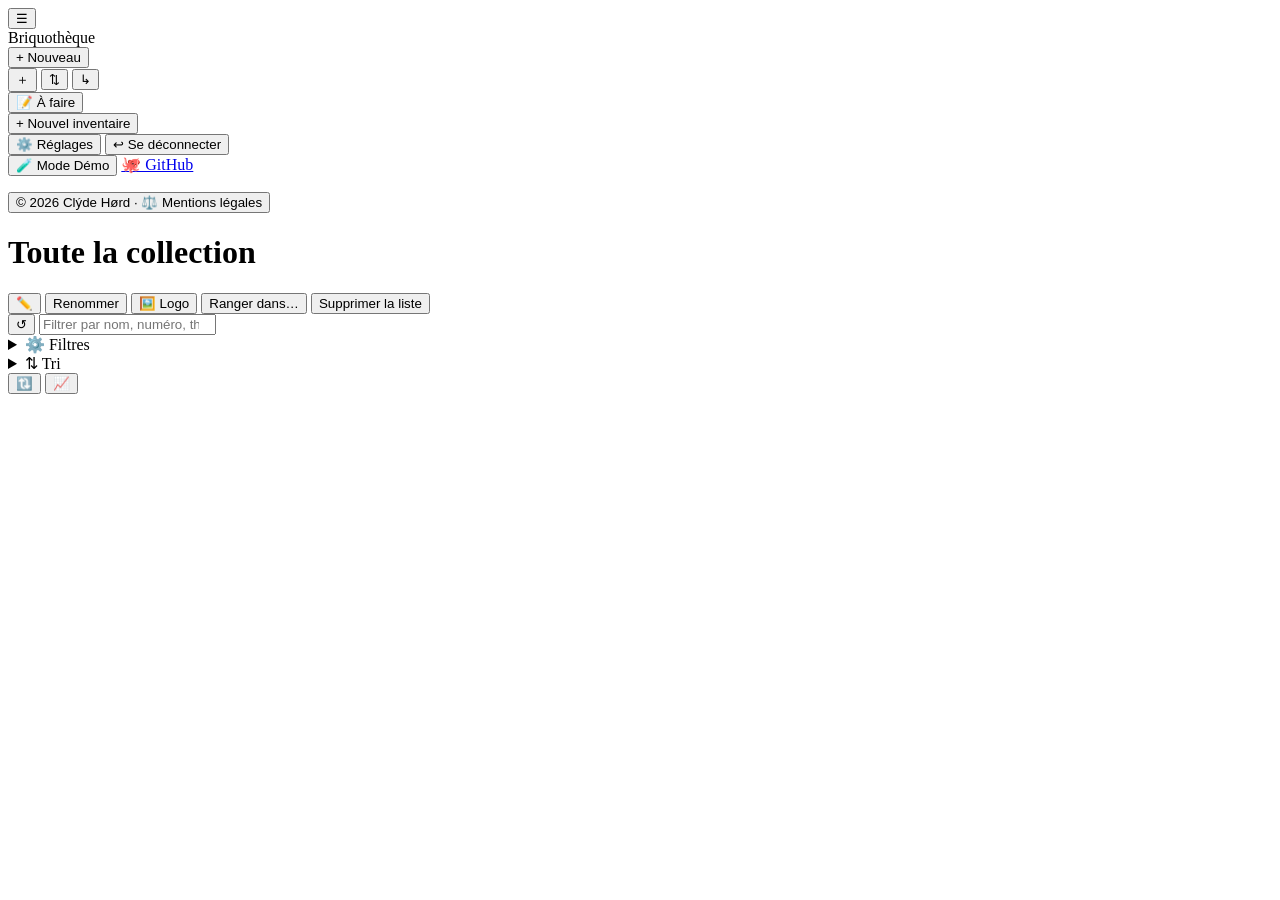
==== static/index.html @ e23d54b1 "Briquothèque : base complète (18 novembre 2026)" ====
<!doctype html>
<!-- © 2026 Clýde Hørd (ClydeHord sur GitHub) — auteur de Briquothèque · source : https://github.com/ClydeHord/briquotheque · licence : LICENCE (mention à conserver) -->
<html lang="fr">
<head>
<meta charset="utf-8">
<meta name="viewport" content="width=device-width, initial-scale=1, viewport-fit=cover">
<meta name="theme-color" content="#d01012">
<meta name="apple-mobile-web-app-capable" content="yes">
<meta name="mobile-web-app-capable" content="yes">
<meta name="apple-mobile-web-app-title" content="Briquothèque">
<link rel="manifest" href="/manifest.json">
<link rel="apple-touch-icon" href="/icon.svg">
<title>Briquothèque — Ma collection LEGO</title>
<link rel="stylesheet" href="/style.css">
<link rel="icon" href="data:image/svg+xml,<svg xmlns='http://www.w3.org/2000/svg' viewBox='0 0 32 32'><rect x='2' y='10' width='28' height='18' rx='3' fill='%23e3000b'/><rect x='7' y='5' width='7' height='7' rx='2' fill='%23e3000b'/><rect x='18' y='5' width='7' height='7' rx='2' fill='%23e3000b'/></svg>">
</head>
<body>
<div class="offline-bar" id="offlineBar" hidden>Hors ligne<span id="outboxCount"></span></div>
<header class="topbar">
  <button class="icon-btn only-mobile" id="btnMenu" aria-label="Menu">☰</button>
  <div class="brand">
    <span class="brick" aria-hidden="true"><i></i><i></i></span>
    <span>Briquothèque</span>
  </div>
  <div class="top-views" id="topViews" hidden></div>
  <div class="top-total" id="topTotal"></div>
  <button class="btn primary" id="btnAdd">+ Nouveau</button>
</header>

<div class="backdrop" id="backdrop" hidden></div>
<div class="layout">
  <aside class="sidebar" id="sidebar">
    <div class="side-title side-head"><span></span><span class="side-tools">
      <button class="icon-btn side-ico" id="btnNewList" title="Nouvelle liste" aria-label="Nouvelle liste">＋</button>
      <button class="icon-btn side-ico" id="btnReorder" title="Changer l'ordre des listes" aria-label="Changer l'ordre des listes">⇅</button>
      <button class="icon-btn side-ico" id="btnSubLists" title="Afficher les sous-listes dans le menu" aria-label="Afficher les sous-listes dans le menu" aria-pressed="false">↳</button></span></div>
    <nav id="listNav"></nav>
    <nav id="todoNav"><div class="side-sep"></div><button class="nav-item" id="btnTodo"><span class="nm">📝 À faire</span><span class="ct"></span></button></nav>
    <nav id="wishNav"></nav><!-- liste(s) de souhaits : toujours à la fin de « Mes listes » -->
    <nav id="shareNav"></nav><!-- fiches partagées : ouvre la liste de tous les liens -->
    <div class="side-sep"></div>
    <div id="mocSection" hidden>
      <nav>
        <button class="nav-item" id="btnMocReview" hidden><span class="nm">🧪 MOC à valider</span><span class="ct"></span></button>
      </nav>
      <div class="side-sep"></div>
    </div>
    <nav id="partsNav"></nav>
    <nav id="invNav"></nav>
    <button type="button" class="nav-item new-inv" id="btnNewInv" title="Nouvel inventaire" aria-label="Nouvel inventaire"><span class="nm">+ Nouvel inventaire</span></button>
    <div class="side-sep"></div>
    <nav id="statsNav"></nav>
    <div class="side-bottom"><!-- petit espace avant Réglages / déconnexion -->
      <div class="side-sep"></div>
      <button class="btn ghost full" id="btnSettings">⚙️ Réglages</button>
      <button class="btn ghost full" id="btnPassword" hidden>🔑 Changer le mot de passe</button>
      <button class="btn ghost full" id="btnLogout">↩ Se déconnecter</button>
    </div>
    <div class="side-sep" id="pubSep"></div>
    <nav id="pubNav"><!-- démo et code source (les pages publiques : 📤 à côté du titre de leur page) -->
      <button type="button" class="nav-item pub-row" data-pub="/demo" title="Copier le lien"><span class="nm">🧪 Mode Démo</span></button>
      <a class="nav-item pub-row gh-link" href="https://github.com/ClydeHord/briquotheque" target="_blank" rel="noopener" title="Le code source officiel (s'ouvre dans un nouvel onglet)"><span class="nm">🐙 GitHub</span></a><!-- source officielle (présent aussi dans la version publiée) -->
    </nav>
    <p class="side-legal"><button type="button" class="link-like" data-legal>© 2026 Clýde Hørd · ⚖️ Mentions légales</button></p><!-- texte : LEGAL_HTML (app.js) -->
  </aside>

  <main class="main">
    <button type="button" class="keys-banner" id="keysBanner" hidden></button><!-- clés API manquantes : ouvre les Réglages -->
    <div class="top-views top-views2" id="topViews2" hidden></div><!-- la liste ouverte : mêmes boutons, pour elle — en haut de la colonne, au niveau du menu -->
    <div class="list-head">
      <div>
        <h1 id="listTitle">Toute la collection</h1>
        <div class="list-actions" id="listActions">
          <button class="link list-edit" id="btnEditList" title="Modifier la liste (nom, logo, affichage, rangement, suppression)" aria-label="Modifier la liste">✏️</button>
          <button class="link" id="btnRename">Renommer</button>
          <button class="link" id="btnListLogo" title="Une image devant le nom de la liste (PNG transparent conseillé)">🖼️ Logo</button>
          <button class="link" id="btnMoveList">Ranger dans…</button>
          <button class="link danger" id="btnDeleteList">Supprimer la liste</button>
          <button class="btn primary small-btn" id="btnOrderBL" hidden title="Mettre ces pièces dans ma wanted list BrickLink">🧾 Passer commande</button>
          <button class="btn small-btn" id="btnCleanParts" hidden title="Retirer de la liste les pièces reçues (✔ OK)">🧹 Nettoyer</button>
          <button class="btn nov-btn" id="btnNovelties" hidden>✨ Nouveautés</button>
          <button class="btn gift-nav" id="btnGiftList" hidden title="À surveiller" aria-label="À surveiller">👀</button>
          <button class="btn small-btn" id="btnGiftLink" hidden title="Lien public de la liste « À surveiller » (sans vos notes)">🔗 Copier le lien public</button>
          <a class="link" id="lnkPublic" href="/wishlist" target="_blank" rel="noopener" hidden>🔗 Version publique</a>
          <span class="pub-visits" id="pubVisits" hidden></span>
        </div>
        <div class="sub-chips" id="subChips" hidden></div><!-- sous-listes : « Tout », chacune, « Hors sous-listes » -->
      </div>
    </div>

    <section class="stats" id="stats"></section>

    <section id="statsView" hidden></section>
    <section id="novView" hidden></section>
    <div class="toolbar">
      <div class="filt-box"><button type="button" class="icon-btn filt-reset" id="filtReset" title="Remettre les filtres à zéro" aria-label="Remettre les filtres à zéro">↺</button><!-- efface le texte et les étiquettes cochées -->
        <input type="search" id="filter" placeholder="Filtrer par nom, numéro, thème…"></div>
      <details class="filt-menu" id="filtMenu"><summary class="btn" title="Filtres" aria-label="Filtres">⚙️<span class="filt-w"> Filtres</span> <b class="filt-n" id="filtN" hidden></b></summary>
        <div class="filt-pop" id="filtPop"></div><!-- une case par étiquette (Complet, Amélioré, Modifié, Set partiel, MOC), remplie par l'appli -->
      </details>
      <details class="filt-menu sort-menu" id="sortMenu"><summary class="btn" title="Tri" aria-label="Tri">⇅<span class="filt-w"> Tri</span><span class="sort-cur" id="sortCur"></span></summary>
        <div class="filt-pop" id="sortPop"></div><!-- un choix par tri : la même fenêtre que « Filtres », remplie par syncSortMenu() à partir de la liste invisible ci-dessous -->
      </details>
      <button type="button" class="btn sort-rev" id="sortRev" data-sortrev title="Renverser le tri (ordre inverse)" aria-label="Renverser le tri" aria-pressed="false">🔃</button>
      <button type="button" class="btn trend-tog" id="trendTog" title="Afficher ou masquer les variations (↑ ↓ ~)" aria-label="Afficher les variations" aria-pressed="false">📈</button><!-- 🔃 ordre inverse du tri en cours ; 📈 variations montrées ou cachées -->
      <select id="sort" hidden aria-hidden="true" tabindex="-1">
        <option value="modified">Dernière modification</option>
        <option value="added">Ajout récent</option>
        <option value="added_old">Ajout le plus ancien</option>
        <option value="value">Valeur décroissante</option>
        <option value="variation">Évolution du prix</option>
        <option value="ecart">Écart de prix</option>
        <option value="name">Nom (A → Z)</option>
        <option value="number">Numéro</option>
        <option value="year">Année</option>
        <option value="qty">Nombre d'exemplaires</option>
        <option value="pieces">Nombre de pièces</option>
        <option value="figs">Nombre de figurines</option>
        <option value="theme">Thème</option>
      </select><!-- (invisible : elle garde le tri choisi ; ce qu'on voit est le menu « ⇅ Tri » juste au-dessus) -->
    </div>

    <section id="items"></section>
  </main>
</div>

<!-- Fenêtre d'ajout / édition -->
<div class="modal" id="modal" hidden>
  <div class="modal-box" role="dialog" aria-modal="true" aria-labelledby="modalTitle">
    <div class="modal-head">
      <button class="icon-btn" id="modalBack" hidden aria-label="Retour">←</button>
      <h2 id="modalTitle">Ajouter : rechercher un set, une figurine…</h2>
      <button class="icon-btn" id="modalRename" hidden title="Renommer" aria-label="Renommer">✏️</button>
      <button class="icon-btn" id="modalShare" hidden title="Partager la fiche" aria-label="Partager la fiche">🔗</button>
      <button class="icon-btn todo-btn" id="modalTodo" hidden title="À faire" aria-label="À faire">📝</button>
      <button class="icon-btn" id="modalEdit" hidden title="Modifier la fiche" aria-label="Modifier la fiche">🔧</button>
      <button class="icon-btn" id="modalCancel" hidden title="Annuler les modifications" aria-label="Annuler les modifications">↩️</button>
      <button class="icon-btn" id="modalSave" hidden title="Enregistrer" aria-label="Enregistrer">💾</button>
      <button class="icon-btn" id="modalClose" aria-label="Fermer">✕</button>
    </div>

    <!-- Étape 1 : recherche -->
    <div id="stepFind">
      <p class="hint replace-note" id="replaceNote" hidden></p>
      <div class="find-top"><!-- ajouter sans rechercher, et (Instagram manuel) une publication par son lien -->
        <button type="button" class="btn full no-image-btn" id="btnNoImage">✍️ Ajouter sans rechercher (MOC ou set partiel)</button>
      </div>
      <div id="panePhoto"><!-- photo : appareil (caméra en direct), galerie ou image glissée -->
        <div class="cam-row find-photo">
          <label class="btn">📷 Appareil photo<input type="file" capture="environment" id="photoCam" accept="image/*" hidden></label>
          <label class="btn">📁 Importer une image<input type="file" id="photoPick" accept="image/*" hidden></label>
        </div>
        <div class="code-cam" id="codeCam" hidden title="Toucher l'image pour prendre la photo"><video id="codeVideo" playsinline muted></video><span class="code-aim"></span>
          <button type="button" class="cam-x" data-camx aria-label="Fermer la caméra">✕</button><span class="cam-tip">Toucher l'image pour prendre la photo</span></div>
        <input type="file" id="photoInput" accept="image/*" hidden>
        <img id="photoPreview" class="photo-preview" alt="" hidden>
      </div>
      <form id="searchForm" class="search-row">
        <input id="searchInput" autocomplete="off" placeholder="Ex : 75192, Millennium Falcon, sw0002, Boba Fett, 3001, brick 2 x 4…">
        <button class="btn primary">Rechercher</button>
      </form>
      <div id="results" class="results"></div>
    </div>

    <!-- Étape 2 : configuration de l'exemplaire -->
    <form id="stepConfig" hidden>
        <div class="new-banner" id="newBanner" hidden>✨ Créer une nouvelle fiche</div><!-- fiche pas encore enregistrée (ajout, ou copie ⧉) -->
        <div class="sample-banner" id="sampleBanner" hidden>🧪 Fiche de démo — un exemple fourni avec Briquothèque : modifiez-la ou supprimez-la librement.</div>
      <div class="cfg-top">
        <div class="cfg-pic"><img id="cfgImg" alt="">
          <select id="cuKindSel" class="cu-kind-sel" hidden aria-label="Type de fiche">
            <option value="cat">Set</option><option value="toset">🧱 Set complet</option><option value="tofig">🟡 Figurine</option><option value="partial">🧩 Set partiel</option><option value="moc">🛠️ Set MOC</option><option value="fig">🟡 Figurine</option></select></div>
        <div>
          <div class="cfg-price" id="cfgPrice"></div><!-- prix estimé, simplement (reflet de l'estimation en bas) -->
          <div class="cfg-num" id="cfgNum"></div>
          <h3 id="cfgName"></h3>
          <div class="cfg-status" id="cfgStatus"></div><!-- étiquette d'état : Modifié, Amélioré, Set partiel, MOC -->
          <div class="cfg-en" id="cfgNameEn" hidden></div>
          <div class="cfg-meta" id="cfgMeta"></div>
          <div class="cfg-actions">
            <button type="button" class="btn small-btn via-photo" id="btnPhotoPick" hidden>📷 Photo</button>
            <button type="button" class="btn small-btn" id="btnShowParts" hidden>🔶 Pièces</button>
            <button type="button" class="btn small-btn" id="btnPlans" hidden>📘 Plan</button>
            <button type="button" class="btn small-btn" id="btnTarifs" hidden>💶 Tarifs</button>
            <button type="button" class="btn small-btn" id="btnAsPartial" hidden>🧩 Set partiel</button>
            <button type="button" class="btn small-btn" id="btnSwapParts" hidden>🔁 Échanger des pièces</button>
            <button type="button" class="btn small-btn" id="btnFigParts" hidden>🔁 Échanger des pièces</button>
          </div>
          <p class="dup-note" id="dupNote" hidden></p>
          <p class="own-note" id="cfgInSetNote" hidden></p>
          <button type="button" class="btn small-btn" id="btnIsMoc" hidden>🛠️ Enregistrer comme MOC</button>
        </div>
      </div>

      <fieldset class="list-pick">
        <legend id="listLegend" hidden>Liste</legend>
        <div class="list-row"><select id="cfgList"></select>
          <button type="button" class="btn" id="btnCfgNewList" title="Créer une nouvelle liste" aria-label="Créer une nouvelle liste">+</button></div>
        <p class="field-err" id="listErr" hidden>Choisissez une liste pour enregistrer.</p>
      </fieldset>
      <div class="qty-row">
        <div class="qty-box"><span class="lbl-like" id="qtyLabel">Quantité</span><input type="number" id="cfgQty" min="1" max="999" value="1">
          <button type="button" class="link" id="btnSeparate" hidden>+ Exemplaire séparé</button></div>
        <button type="button" class="btn small-btn" id="btnDupFig" hidden title="Une nouvelle fiche, copie de celle-ci, à modifier (tête changée…) ; un exemplaire est retiré de l'original à l'enregistrement">⧉ Copier cette fiche</button><!-- (à côté du cadre « Quantité », pas dedans) -->
        <textarea id="cfgNotes" hidden></textarea><!-- notes : champ retiré, les notes déjà saisies sont conservées -->
        <div class="box-row" id="boxRow"><label class="todo-chk"><input type="checkbox" id="cfgBox"> 📦 Boîte</label>
          <label class="todo-chk"><input type="checkbox" id="cfgPlan"> 📘 Livret</label>
          <label class="todo-chk"><input type="checkbox" id="cfgUnbuilt"> 🚧 À construire</label></div>
        <div class="box-row" id="viewRow"><label class="todo-chk" title="Décochée : la fiche n'a pas de carte dans la vue générale (elle reste comptée et se retrouve par le filtre)"><input type="checkbox" id="cfgView" checked> 👁 Afficher dans la vue générale</label>
          <span class="item-logo-row" title="Sur la vignette, ce logo remplace celui de la liste (ex. le logo d'un jeu, sans créer de liste)"><span class="lbl-like">Logo individuel</span><span id="itemLogoPv" class="item-logo-pv"></span><button type="button" class="btn small-btn" id="btnItemLogo">🖼️ Choisir…</button></span></div>
      </div>
      <fieldset id="altBox" hidden><legend>Apparences alternatives</legend><div class="cu-alts" id="cuAlts"></div></fieldset>

      <fieldset id="customBox" hidden>
        <legend>MOC</legend>
        <p class="ask" id="cuIntro" hidden></p>
        <div class="grid2">
          <input id="cuName" type="hidden" maxlength="150"><!-- nom : ✏️ en haut de la fiche -->
          <input id="cuRef" type="hidden">
          <div class="cu-photo span2">
            <label class="btn via-photo">📷 Appareil photo<input type="file" capture="environment" id="cuCam" accept="image/*" hidden></label>
            <label class="btn via-photo">📁 Importer une image<input type="file" id="cuFile" accept="image/*" hidden></label>
            <button type="button" class="btn via-photo" id="cuRecrop" hidden>✂️ Recadrer la photo</button>
            <button type="button" class="btn" id="cuSearch" hidden>🔎 Rechercher à nouveau</button></div>
        </div>
        <div class="choice" id="cuTypeRow" hidden style="margin-top:10px">
          <label><input type="radio" name="cutype" value="set" checked><span>🧱 Set</span></label>
          <label><input type="radio" name="cutype" value="fig"><span>🟡 Figurine</span></label>
        </div>
        <div class="choice" id="cuKindRow" hidden style="margin-top:8px">
          <label><input type="radio" name="cukind" value="partial"><span>🧩 Set partiel</span></label>
          <label><input type="radio" name="cukind" value="moc" checked><span>🛠️ MOC</span></label>
          <label><input type="radio" name="cukind" value="fig"><span>🟠 Figurine MOC</span></label>
        </div>
        <input id="cuSetNum" type="hidden"><span id="cuSetNumRow" hidden></span>
        <div id="cuPartOf" class="cu-partof" hidden></div>
        <div id="cuSetFigs" class="cu-setfigs"></div>
        <div class="moc-box" id="mocBox">
          <div id="mocReviewBox" class="moc-review-box" hidden></div>
          <div id="mocFigRow" hidden>
            <p class="hint scan-st" id="cuScanSt" hidden></p><!-- scan de la photo (figurine MOC pas encore enregistrée) -->
            <div class="scan-pick" id="cuScanPick" hidden></div><!-- pièces repérées : à cocher et ajouter tout de suite -->
            <div class="moc-lots" id="mocLots"></div>
            <button type="button" class="btn" id="mocAddPart" style="margin-top:8px">+ Ajouter une pièce</button>
            <button type="button" class="btn" id="mocRescan" hidden style="margin-top:8px">🔄 Rescanner la photo</button>
          </div>
          <div id="mocSetRow">
          <div id="cuXmlBox" hidden>
          <p class="hint" style="margin:2px 0 8px">Collez ici le contenu XML de la liste de pièces du MOC. Depuis Rebrickable : onglet <b>Inventory</b> → <b>Export</b> → <b>BrickLink XML</b>, puis copier. Un XML écrit à la main marche aussi — la couleur peut être son n° BrickLink ou son nom (ex. <code>Black</code>). Sans liste de pièces, pas d'estimation.</p>
          <textarea id="cuXml" class="moc-xml" rows="5" spellcheck="false" autocomplete="off" placeholder="<INVENTORY>&#10;  <ITEM><ITEMTYPE>P</ITEMTYPE><ITEMID>3001</ITEMID><COLOR>11</COLOR><MINQTY>4</MINQTY></ITEM>&#10;  …&#10;</INVENTORY>"></textarea>
          </div>
          <div class="cam-row" style="margin:8px 0 0">
            <button type="button" class="btn small-btn" id="cuXmlBtn">📄 Import XML</button>
            <a class="btn small-btn" id="cuRbLink" target="_blank" rel="noopener" hidden>🔎 Le set sur BrickLink</a>
            <button type="button" class="btn small-btn" id="cuPartFind">🔎 Rechercher des pièces</button>
            <button type="button" class="btn" id="cuPartsShow" hidden>🔶 Liste des pièces</button>
            <div class="pc-grid moc-set-lots" id="mocSetLots"></div><!-- MOC / set partiel : ses pièces en vignettes (comme une figurine) -->
            <button type="button" class="btn danger-ghost" id="cuPartsDel" hidden>Retirer la liste</button>
          </div>
          <p class="hint" id="cuPartsInfo" style="margin:6px 0 0"></p>
          </div>
        </div>
      </fieldset>

      <fieldset id="wishBox" hidden>
        <legend>État souhaité</legend>
        <div class="choice">
          <label><input type="checkbox" name="wcond" value="neuf"><span>📦 Neuf</span></label>
          <label><input type="checkbox" name="wcond" value="occ"><span>Occasion</span></label>
        </div>
        <div class="wish-opts">
          <label hidden><input type="checkbox" id="wBox"><span>Boîte</span></label><!-- souhait : boîte et plan jamais cherchés (gardés cachés pour le code) -->
          <label hidden><input type="checkbox" id="wPlan"><span>Livret</span></label>
          <label><input type="checkbox" id="wFigs"><span>Figurines</span></label>
        </div>
        <p class="hint" id="wishOnSale"><span class="badge onsale">En vente</span> En neuf, estimé à son prix public.</p>
        <p class="hint" id="wishRetired"><span class="badge retired">Retiré</span> En neuf, estimé à sa valeur neuve sur le marché.</p>
      </fieldset>

      <div class="choice adjust-mode" id="adjustMode" hidden>
        <label><input type="radio" name="amode" value="set" checked><span>🧱 Le set</span></label>
        <label><input type="radio" name="amode" value="figs"><span>🟡 Uniquement les figurines</span></label>
      </div>
      <fieldset id="figOnlyBox" hidden>
        <legend>Figurines à ajouter</legend>
        <p class="ask">Choisissez combien de chaque figurine ajouter, en figurines seules :</p>
        <div id="figOnlyList" class="fig-list"></div>
      </fieldset>

      <fieldset id="figBox">
        <legend>Figurines <span class="muted" id="figCount"></span></legend>
        <p class="ask">Voulez-vous enregistrer ce set <strong>avec</strong> ou <strong>sans</strong> ses figurines ?</p>
        <div class="choice">
          <label><input type="radio" name="figs" value="avec" checked><span>🟡 Avec figurines</span></label>
          <label><input type="radio" name="figs" value="sans"><span>🚫 Sans figurines</span></label>
        </div>
        <div id="figList" class="fig-list"></div>
        <p class="hint" id="figHint">Indiquez combien vous avez de chaque figurine avec − / + : en moins, leur valeur est déduite ; en plus (ex. 6 au lieu de 3), elle est ajoutée.</p>
      </fieldset>
      <div id="figExtra" class="fig-extra"></div>
      <div class="fig-side"><!-- figurine : ses pièces à gauche, ses accessoires montés à droite -->
      <fieldset id="figPartsBox" hidden>
        <legend>Pièces</legend>
        <div id="figPartsList" class="acc-list"></div>
        <div class="fp-btns" hidden><button type="button" class="btn small-btn" id="fpShow">🛒 Commander des pièces</button>
          <button type="button" class="btn small-btn" id="fpSwap">🔁 Échanger des pièces</button></div>
      </fieldset>
      <fieldset id="accBox" hidden>
        <legend>Accessoires</legend>
        <div class="fig-sub" id="accCount"></div>
        <div id="accList" class="acc-list"></div>
        <button type="button" class="btn small-btn" id="accAdd" style="margin-top:8px">+ Ajouter un accessoire</button>
      </fieldset>
      </div>



      <fieldset id="partOfBox" hidden><legend>Partie de</legend></fieldset>
      <div class="est-box" id="estBox">
        <div class="est-top"><div class="muted" id="estLabel">Valeur estimée</div><button type="button" class="evo-hint" id="btnEvo">📈 Évolution</button></div>
        <div class="est-value" id="estValue">—</div>
        <div class="muted small" id="estDetail"></div>
        <label class="todo-chk est-chk" id="partsEstRow" hidden><input type="checkbox" id="cfgPartsEst" checked> 🧱 Estimer par les pièces</label>
      </div>
      <div class="est-box add-prices" id="addPrices" hidden></div><!-- élément que je n'ai pas : les tarifs constatés à la place de l'estimation -->
      <div class="cfg-prices" id="cfgPrices" hidden></div><!-- les prix : bouton « 💶 Tarifs » en haut -->
      <div class="in-sets big" id="cfgInSets" hidden></div>
      <div class="in-sets big" id="cfgCatSets" hidden></div>
      <div class="links-row"><button type="button" class="btn small-btn gift-btn" id="modalGift" hidden title="À surveiller" aria-label="À surveiller">👀</button>
        <div class="ext-links ext-bottom" id="cfgLinks"></div></div>
      <div class="estimate">
        <div class="est-actions">
          <button type="button" class="btn danger-ghost" id="btnDeleteItem" hidden>Supprimer</button>
          <button type="button" class="btn" id="btnAcquired" hidden>✔ Je l'ai acquis</button>
          <button type="button" class="btn gift-cta" id="btnForGift" hidden>Ne pas ajouter, c'est à surveiller 👀</button>
          <button class="btn primary" id="btnSave">Enregistrer</button>
        </div>
      </div>
    </form>
  </div>
</div>

<div class="selbar" id="selBar" hidden></div>
<div class="toast" id="toast" hidden></div>
<script src="/app.js"></script>
<script src="/help.js"></script><!-- « ? » : aide de la page en cours -->
</body>
</html>
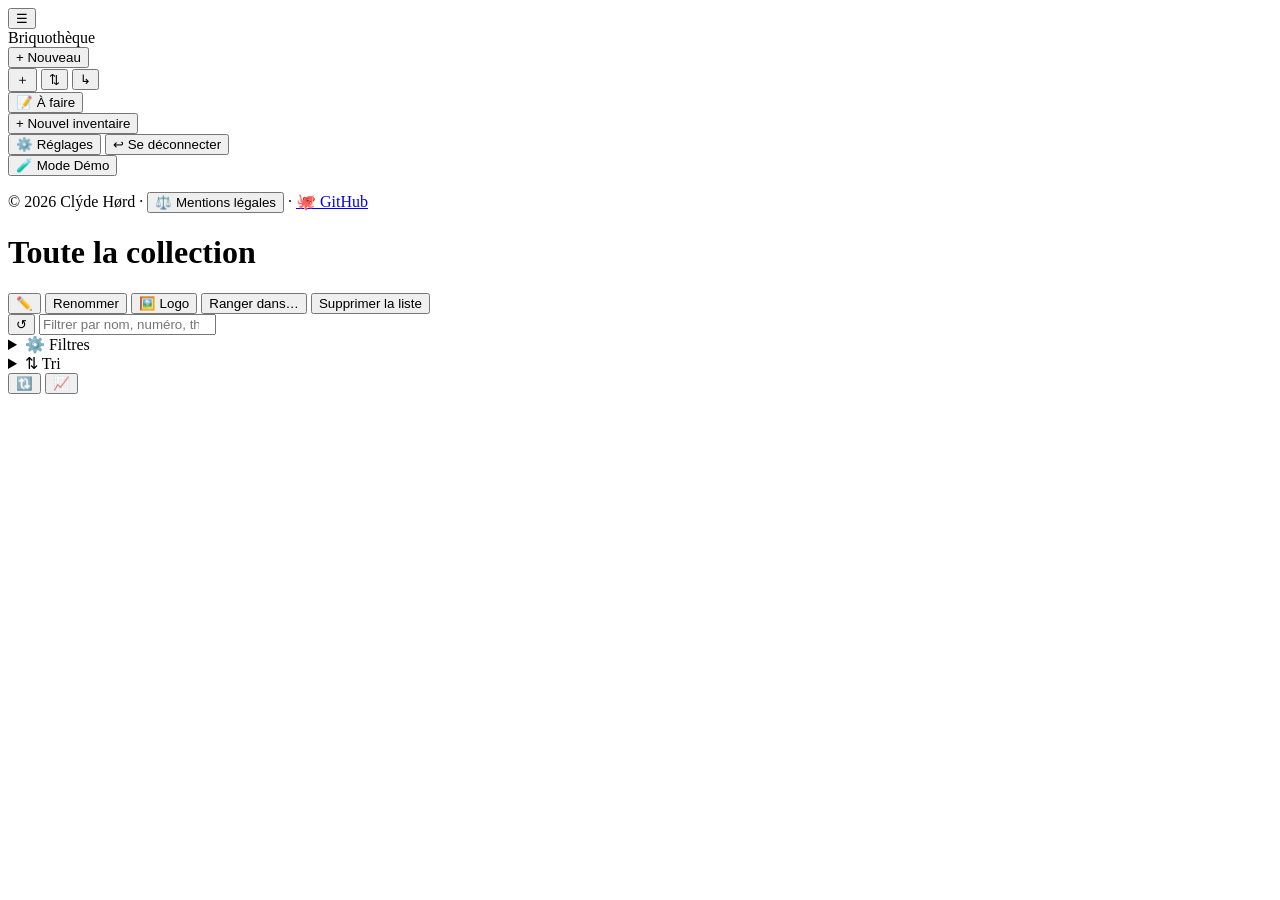
==== commit 03dbf003: "Mise à jour du 19 novembre 2026 : back office (éléments d'origine), nouveautés toutes les heures, pa" ====
--- a/static/index.html
+++ b/static/index.html
@@ -57,11 +57,10 @@
       <button class="btn ghost full" id="btnLogout">↩ Se déconnecter</button>
     </div>
     <div class="side-sep" id="pubSep"></div>
-    <nav id="pubNav"><!-- démo et code source (les pages publiques : 📤 à côté du titre de leur page) -->
+    <nav id="pubNav"><!-- la démo (les pages publiques : 📤 à côté du titre de leur page ; GitHub : en bas, à côté des mentions légales) -->
       <button type="button" class="nav-item pub-row" data-pub="/demo" title="Copier le lien"><span class="nm">🧪 Mode Démo</span></button>
-      <a class="nav-item pub-row gh-link" href="https://github.com/ClydeHord/briquotheque" target="_blank" rel="noopener" title="Le code source officiel (s'ouvre dans un nouvel onglet)"><span class="nm">🐙 GitHub</span></a><!-- source officielle (présent aussi dans la version publiée) -->
     </nav>
-    <p class="side-legal"><button type="button" class="link-like" data-legal>© 2026 Clýde Hørd · ⚖️ Mentions légales</button></p><!-- texte : LEGAL_HTML (app.js) -->
+    <p class="side-legal">© 2026 Clýde Hørd · <button type="button" class="link-like" data-legal>⚖️ Mentions légales</button> · <a class="link-like" href="https://github.com/ClydeHord/briquotheque" target="_blank" rel="noopener" title="Le code source officiel (s'ouvre dans un nouvel onglet)">🐙 GitHub</a></p><!-- texte : LEGAL_HTML (app.js) ; GitHub : la source officielle -->
   </aside>
 
   <main class="main">
@@ -108,8 +107,8 @@
         <option value="added">Ajout récent</option>
         <option value="added_old">Ajout le plus ancien</option>
         <option value="value">Valeur décroissante</option>
-        <option value="variation">Évolution du prix</option>
-        <option value="ecart">Écart de prix</option>
+        <option value="variation">Variation de prix (%)</option>
+        <option value="ecart">Variation de prix (€)</option>
         <option value="name">Nom (A → Z)</option>
         <option value="number">Numéro</option>
         <option value="year">Année</option>
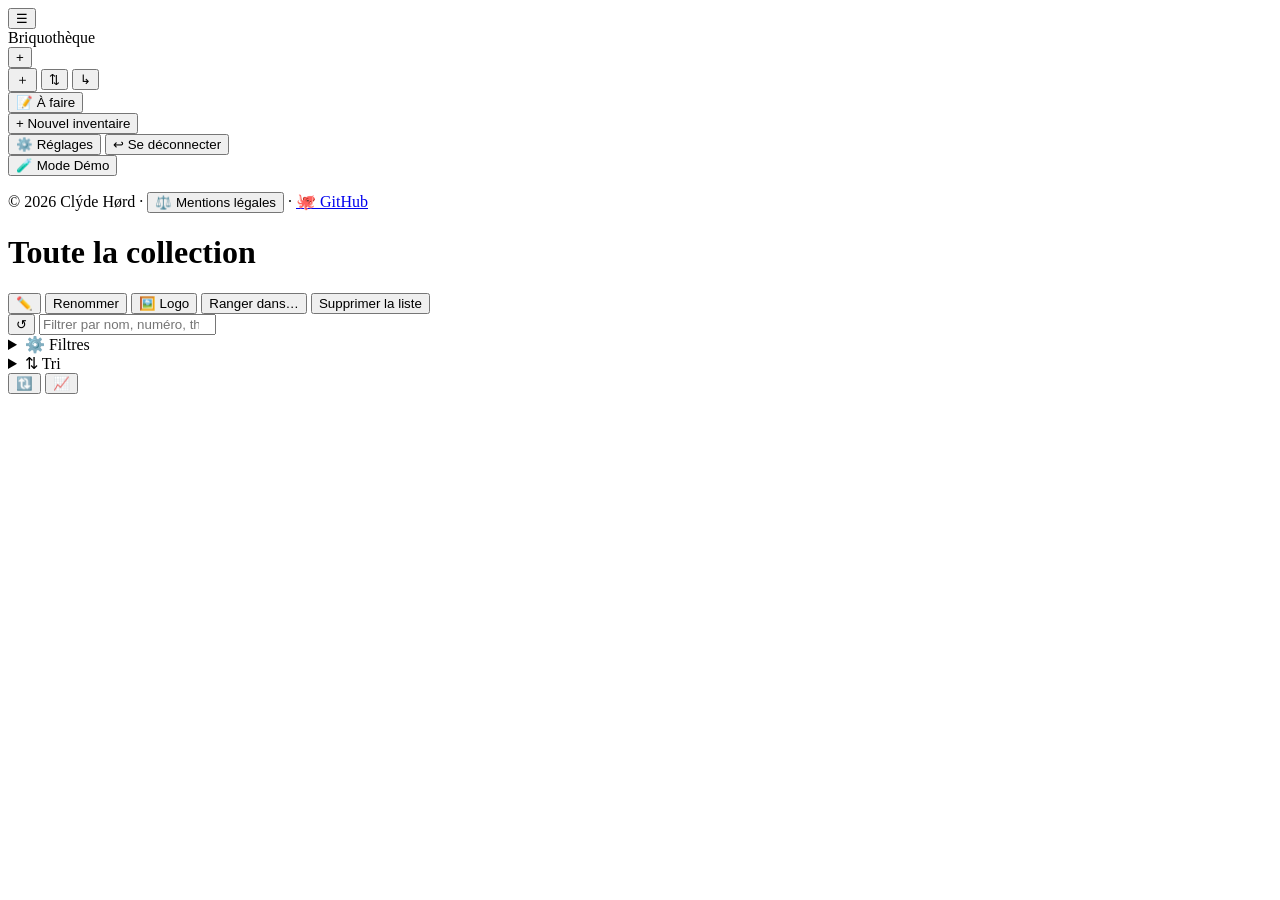
==== commit 2fb3745a: "Images jamais manquantes (secours BrickOwl, pièces dans leur couleur, protégées du ménage), ajout po" ====
--- a/static/index.html
+++ b/static/index.html
@@ -24,7 +24,7 @@
   </div>
   <div class="top-views" id="topViews" hidden></div>
   <div class="top-total" id="topTotal"></div>
-  <button class="btn primary" id="btnAdd">+ Nouveau</button>
+  <button class="btn primary" id="btnAdd" title="Nouveau" aria-label="Nouveau">+</button>
 </header>
 
 <div class="backdrop" id="backdrop" hidden></div>
@@ -50,13 +50,12 @@
     <button type="button" class="nav-item new-inv" id="btnNewInv" title="Nouvel inventaire" aria-label="Nouvel inventaire"><span class="nm">+ Nouvel inventaire</span></button>
     <div class="side-sep"></div>
     <nav id="statsNav"></nav>
-    <div class="side-bottom"><!-- petit espace avant Réglages / déconnexion -->
-      <div class="side-sep"></div>
+    <div class="side-bottom"><!-- petit espace avant Réglages / déconnexion (sans traits autour, 20/11) -->
       <button class="btn ghost full" id="btnSettings">⚙️ Réglages</button>
       <button class="btn ghost full" id="btnPassword" hidden>🔑 Changer le mot de passe</button>
       <button class="btn ghost full" id="btnLogout">↩ Se déconnecter</button>
     </div>
-    <div class="side-sep" id="pubSep"></div>
+    <div class="side-sep" id="pubSep" hidden></div>
     <nav id="pubNav"><!-- la démo (les pages publiques : 📤 à côté du titre de leur page ; GitHub : en bas, à côté des mentions légales) -->
       <button type="button" class="nav-item pub-row" data-pub="/demo" title="Copier le lien"><span class="nm">🧪 Mode Démo</span></button>
     </nav>
@@ -103,13 +102,16 @@
       <button type="button" class="btn sort-rev" id="sortRev" data-sortrev title="Renverser le tri (ordre inverse)" aria-label="Renverser le tri" aria-pressed="false">🔃</button>
       <button type="button" class="btn trend-tog" id="trendTog" title="Afficher ou masquer les variations (↑ ↓ ~)" aria-label="Afficher les variations" aria-pressed="false">📈</button><!-- 🔃 ordre inverse du tri en cours ; 📈 variations montrées ou cachées -->
       <select id="sort" hidden aria-hidden="true" tabindex="-1">
+        
         <option value="modified">Dernière modification</option>
         <option value="added">Ajout récent</option>
-        <option value="added_old">Ajout le plus ancien</option>
-        <option value="value">Valeur décroissante</option>
+        <option value="random">Aléatoire</option>
+        <option value="value">Valeur</option>
         <option value="variation">Variation de prix (%)</option>
         <option value="ecart">Variation de prix (€)</option>
-        <option value="name">Nom (A → Z)</option>
+        <option value="hausse">Augmentation / baisse (%)</option>
+        <option value="added_old" data-internal>Ajout le plus ancien</option>
+        <option value="name">Nom</option>
         <option value="number">Numéro</option>
         <option value="year">Année</option>
         <option value="qty">Nombre d'exemplaires</option>
@@ -130,6 +132,7 @@
       <button class="icon-btn" id="modalBack" hidden aria-label="Retour">←</button>
       <h2 id="modalTitle">Ajouter : rechercher un set, une figurine…</h2>
       <button class="icon-btn" id="modalRename" hidden title="Renommer" aria-label="Renommer">✏️</button>
+      <button class="icon-btn" id="modalTarifs" hidden title="Tarifs" aria-label="Tarifs">💶</button>
       <button class="icon-btn" id="modalShare" hidden title="Partager la fiche" aria-label="Partager la fiche">🔗</button>
       <button class="icon-btn todo-btn" id="modalTodo" hidden title="À faire" aria-label="À faire">📝</button>
       <button class="icon-btn" id="modalEdit" hidden title="Modifier la fiche" aria-label="Modifier la fiche">🔧</button>
@@ -321,6 +324,7 @@
         <div class="muted small" id="estDetail"></div>
         <label class="todo-chk est-chk" id="partsEstRow" hidden><input type="checkbox" id="cfgPartsEst" checked> 🧱 Estimer par les pièces</label>
       </div>
+      <div class="mkt-prices" id="mktPrices" hidden></div><!-- prix du marché : en magasin, neuf, occasion, sans figurines -->
       <div class="est-box add-prices" id="addPrices" hidden></div><!-- élément que je n'ai pas : les tarifs constatés à la place de l'estimation -->
       <div class="cfg-prices" id="cfgPrices" hidden></div><!-- les prix : bouton « 💶 Tarifs » en haut -->
       <div class="in-sets big" id="cfgInSets" hidden></div>
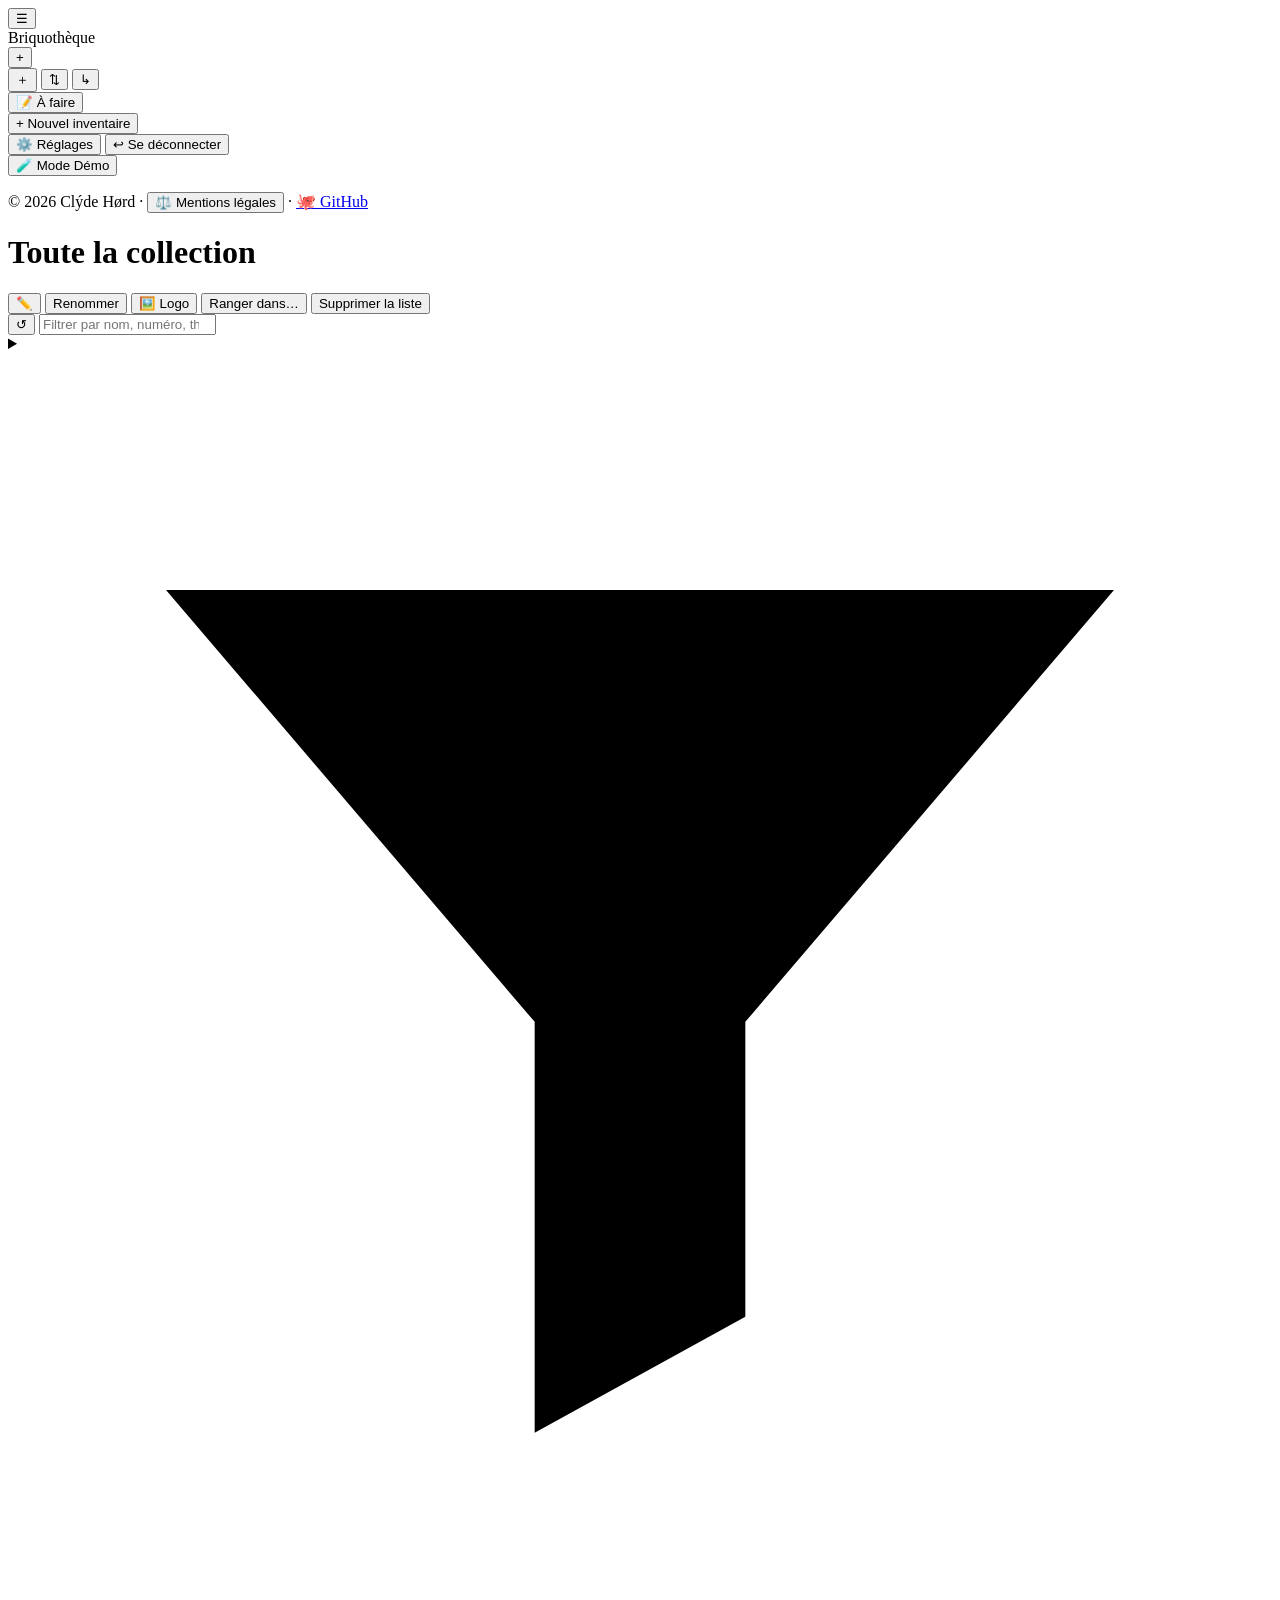
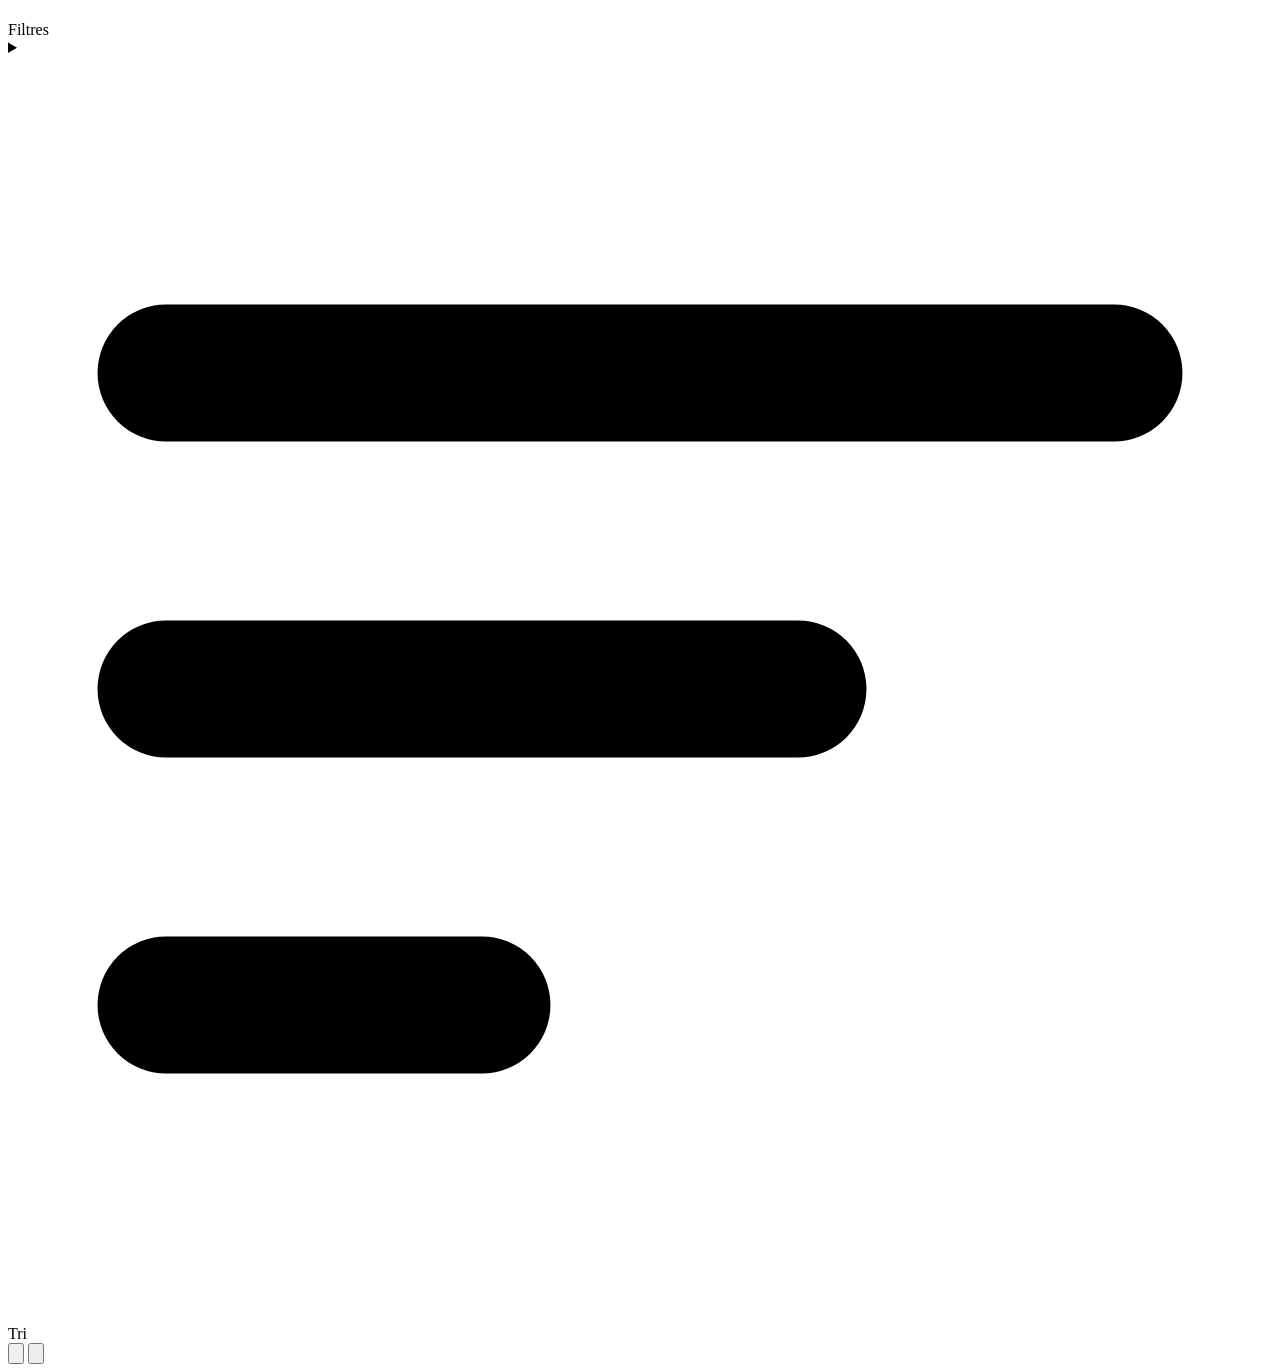
==== commit c166108a: "Fiches : prix en bulles au-dessus des liens, choix de la liste avec logos, logo de liste jamais coup" ====
--- a/static/index.html
+++ b/static/index.html
@@ -93,34 +93,37 @@
     <div class="toolbar">
       <div class="filt-box"><button type="button" class="icon-btn filt-reset" id="filtReset" title="Remettre les filtres à zéro" aria-label="Remettre les filtres à zéro">↺</button><!-- efface le texte et les étiquettes cochées -->
         <input type="search" id="filter" placeholder="Filtrer par nom, numéro, thème…"></div>
-      <details class="filt-menu" id="filtMenu"><summary class="btn" title="Filtres" aria-label="Filtres">⚙️<span class="filt-w"> Filtres</span> <b class="filt-n" id="filtN" hidden></b></summary>
+      <details class="filt-menu" id="filtMenu"><summary class="btn" title="Filtres" aria-label="Filtres"><svg class="ico-funnel" viewBox="0 0 24 24" aria-hidden="true"><path d="M3 4.5h18l-7 8.2v5.6l-4 2.2v-7.8z" fill="currentColor"/></svg><span class="filt-w"> Filtres</span> <b class="filt-n" id="filtN" hidden></b></summary>
         <div class="filt-pop" id="filtPop"></div><!-- une case par étiquette (Complet, Amélioré, Modifié, Set partiel, MOC), remplie par l'appli -->
       </details>
-      <details class="filt-menu sort-menu" id="sortMenu"><summary class="btn" title="Tri" aria-label="Tri">⇅<span class="filt-w"> Tri</span><span class="sort-cur" id="sortCur"></span></summary>
+      <details class="filt-menu sort-menu" id="sortMenu"><summary class="btn" title="Tri" aria-label="Tri"><svg class="ico-funnel" viewBox="0 0 24 24" aria-hidden="true"><path d="M3 6h18M3 12h12M3 18h6" stroke="currentColor" stroke-width="2.6" stroke-linecap="round" fill="none"/></svg><span class="filt-w"> Tri</span><span class="sort-cur" id="sortCur"></span></summary>
         <div class="filt-pop" id="sortPop"></div><!-- un choix par tri : la même fenêtre que « Filtres », remplie par syncSortMenu() à partir de la liste invisible ci-dessous -->
       </details>
-      <button type="button" class="btn sort-rev" id="sortRev" data-sortrev title="Renverser le tri (ordre inverse)" aria-label="Renverser le tri" aria-pressed="false">🔃</button>
-      <button type="button" class="btn trend-tog" id="trendTog" title="Afficher ou masquer les variations (↑ ↓ ~)" aria-label="Afficher les variations" aria-pressed="false">📈</button><!-- 🔃 ordre inverse du tri en cours ; 📈 variations montrées ou cachées -->
+      <button type="button" class="btn sort-rev" id="sortRev" data-sortrev title="Inverser l'ordre" aria-label="Inverser l'ordre" aria-pressed="false"><svg class="ico-funnel" viewBox="0 0 24 24" aria-hidden="true"><path d="M7 20V4M3 8l4-4 4 4M17 4v16M13 16l4 4 4-4" stroke="currentColor" stroke-width="2.2" stroke-linecap="round" stroke-linejoin="round" fill="none"/></svg></button><!-- (inverser l'ordre ; en Aléatoire : remélanger — 21/11) -->
+      <button type="button" class="btn sort-rev" id="trPeriod" data-trperiod title="Période de comparaison des prix (variations)" aria-label="Période de comparaison des prix"><svg class="ico-funnel" viewBox="0 0 24 24" aria-hidden="true"><rect x="3.5" y="5" width="17" height="15.5" rx="2.5" stroke="currentColor" stroke-width="2" fill="none"/><path d="M3.5 10h17M8 3v4M16 3v4" stroke="currentColor" stroke-width="2" stroke-linecap="round"/><path d="M7.5 13.5h3v3h-3z" fill="currentColor"/></svg></button><!-- (période : à droite de l'inversion — 21/11) -->
+      <button type="button" class="btn trend-tog" id="trendTog" hidden title="Afficher ou masquer les variations (↑ ↓ ~)" aria-label="Afficher les variations" aria-pressed="false">📈</button><!-- (retiré le 21/11 : les variations suivent les Réglages) --><!-- 🔃 ordre inverse du tri en cours ; 📈 variations montrées ou cachées -->
       <select id="sort" hidden aria-hidden="true" tabindex="-1">
         
         <option value="modified">Dernière modification</option>
-        <option value="added">Ajout récent</option>
+        <option value="added" data-coll-hide>Ajout récent</option>
         <option value="random">Aléatoire</option>
         <option value="value">Valeur</option>
         <option value="variation">Variation de prix (%)</option>
         <option value="ecart">Variation de prix (€)</option>
-        <option value="hausse">Augmentation / baisse (%)</option>
+        <option value="hausse">Écart de prix (%)</option>
+        <option value="hausse_eur">Écart de prix (€)</option>
         <option value="added_old" data-internal>Ajout le plus ancien</option>
-        <option value="name">Nom</option>
-        <option value="number">Numéro</option>
-        <option value="year">Année</option>
-        <option value="qty">Nombre d'exemplaires</option>
+        <option value="name" data-coll-hide>Nom</option>
+        <option value="number" data-coll-hide>Numéro</option>
+        <option value="year" data-coll-hide>Année</option>
+        <option value="qty" data-coll-hide>Nombre d'exemplaires</option>
         <option value="pieces">Nombre de pièces</option>
         <option value="figs">Nombre de figurines</option>
-        <option value="theme">Thème</option>
+        <option value="theme" data-coll-hide>Thème</option><!-- (data-coll-hide : plus proposés pour la collection — 21/11 ; gardés pour les pièces, la liste de souhaits) -->
       </select><!-- (invisible : elle garde le tri choisi ; ce qu'on voit est le menu « ⇅ Tri » juste au-dessus) -->
     </div>
 
+    <div class="trend-refline" id="trendRefLine" hidden></div><!-- tri de variation ou d'écart : date de référence + « Changer la période » (21/11) -->
     <section id="items"></section>
   </main>
 </div>
@@ -330,6 +333,7 @@
       <div class="in-sets big" id="cfgInSets" hidden></div>
       <div class="in-sets big" id="cfgCatSets" hidden></div>
       <div class="links-row"><button type="button" class="btn small-btn gift-btn" id="modalGift" hidden title="À surveiller" aria-label="À surveiller">👀</button>
+        <div class="tf-mini" id="cfgTarifs" hidden></div><!-- prix : magasin, neuf (sans figurines), occasion (sans figurines) — au-dessus des liens (21/11) -->
         <div class="ext-links ext-bottom" id="cfgLinks"></div></div>
       <div class="estimate">
         <div class="est-actions">
